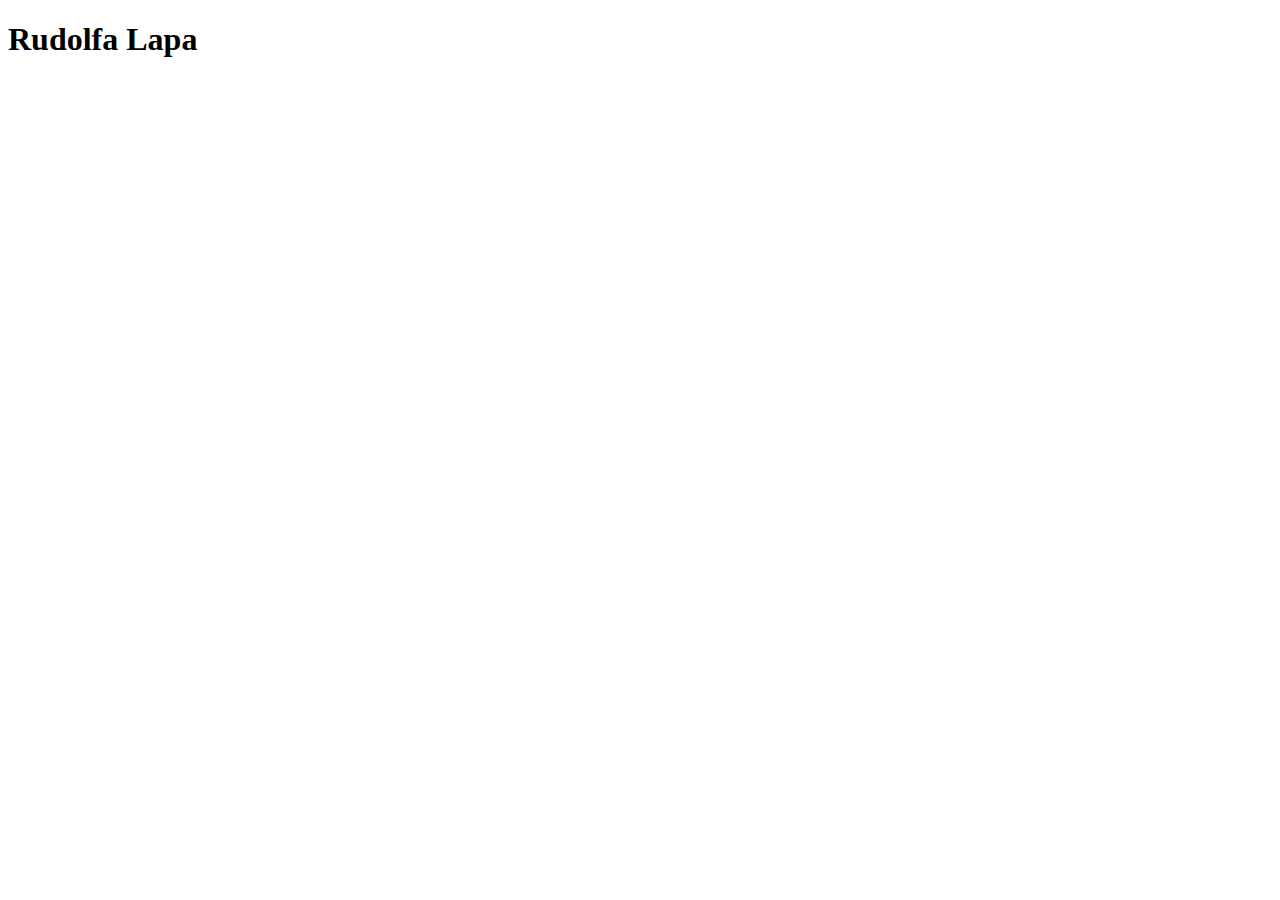
==== index.html @ d7057f6b "Create index.html" ====
<!DOCTYPE html>
<html lang="en">
<head>
    <meta charset="UTF-8">
    <meta http-equiv="X-UA-Compatible" content="IE=edge">
    <meta name="viewport" content="width=device-width, initial-scale=1.0">
    <title>Document</title>
</head>
<body>
  <h1> Rudolfa Lapa </h1>
</body>
</html>
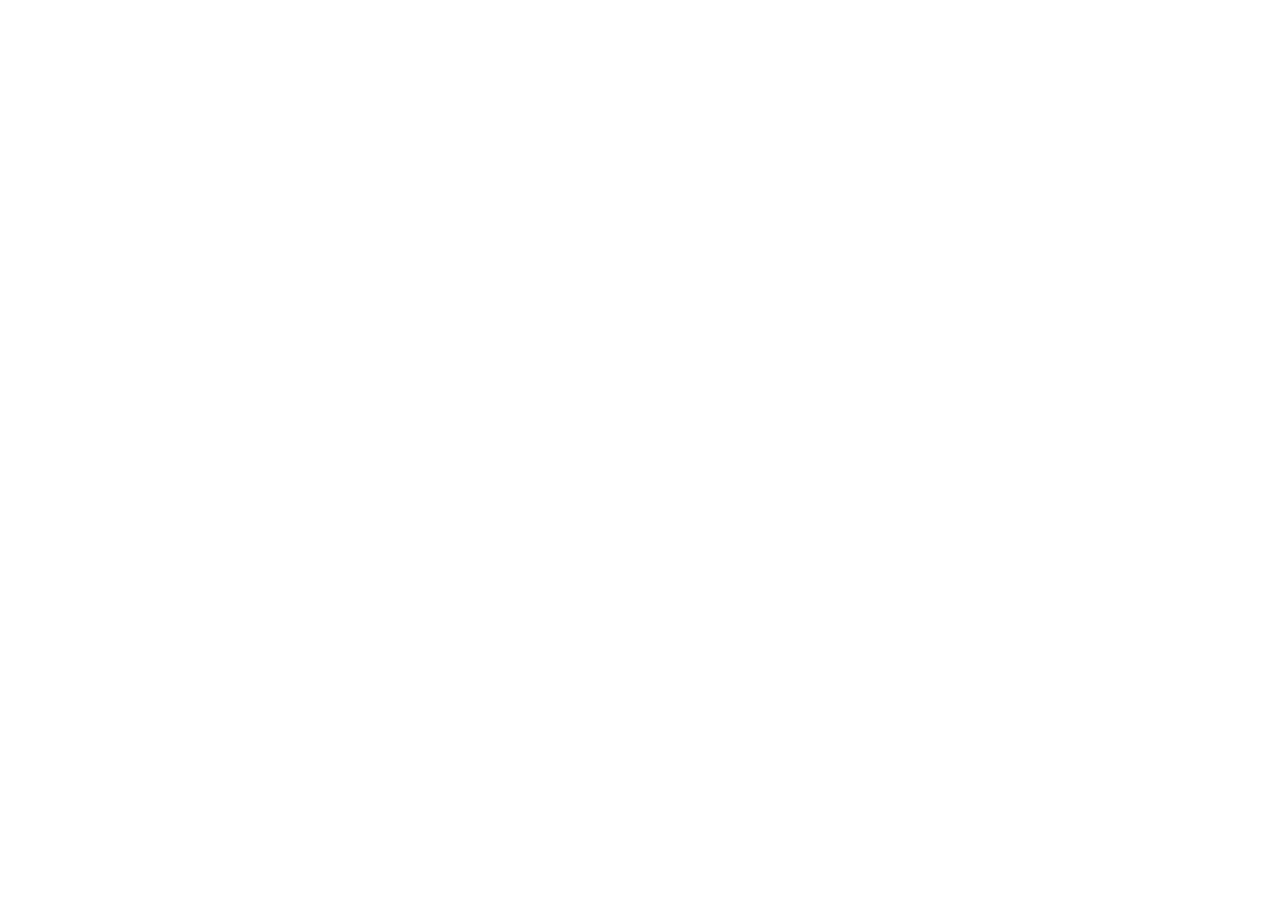
==== commit 9439e0df: "Add files via upload" ====
--- a/index.html
+++ b/index.html
@@ -1,12 +1,12 @@
-<!DOCTYPE html>
-<html lang="en">
-<head>
-    <meta charset="UTF-8">
-    <meta http-equiv="X-UA-Compatible" content="IE=edge">
-    <meta name="viewport" content="width=device-width, initial-scale=1.0">
-    <title>Document</title>
-</head>
-<body>
-  <h1> Rudolfa Lapa </h1>
-</body>
-</html>
+<!DOCTYPE html>
+<html lang="en">
+<head>
+    <meta charset="UTF-8">
+    <meta http-equiv="X-UA-Compatible" content="IE=edge">
+    <meta name="viewport" content="width=device-width, initial-scale=1.0">
+    <title>Document</title>
+</head>
+<body>
+    
+</body>
+</html>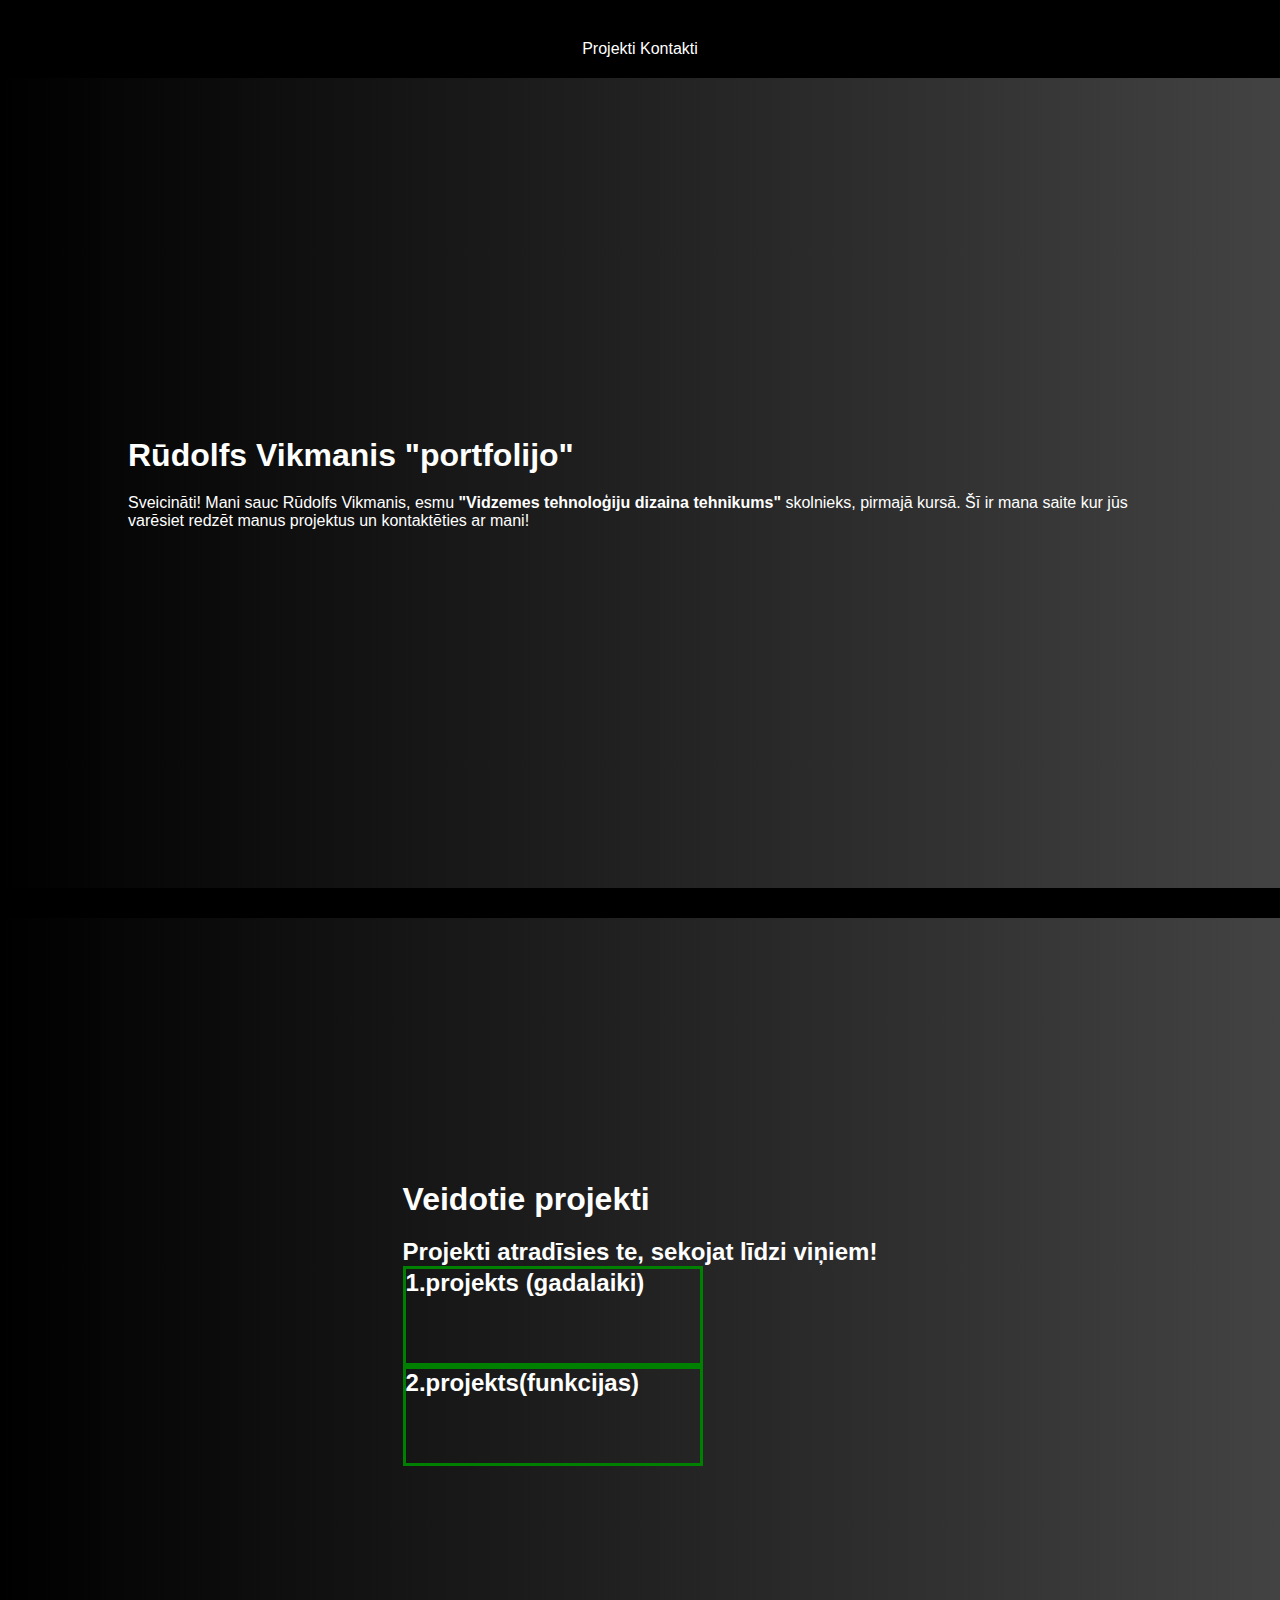
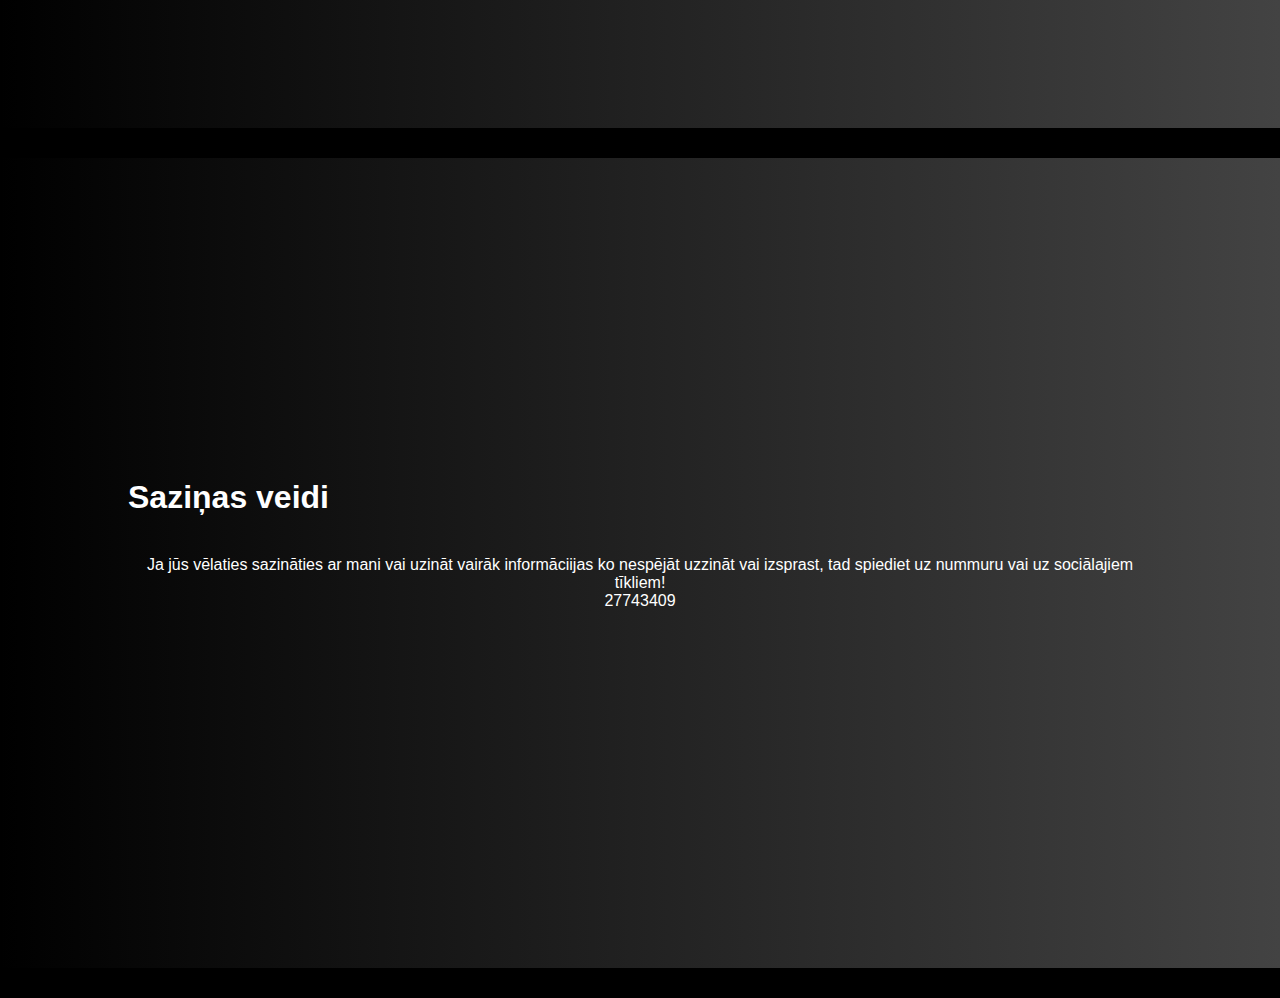
==== commit 76c5ee80: "Rename saite.html to index.html" ====
--- a/index.html
+++ b/index.html
@@ -1,12 +1,76 @@
 <!DOCTYPE html>
-<html lang="en">
+<html lang="lv">
 <head>
     <meta charset="UTF-8">
     <meta http-equiv="X-UA-Compatible" content="IE=edge">
     <meta name="viewport" content="width=device-width, initial-scale=1.0">
-    <title>Document</title>
+    <title>Rūdolfa Portfolio</title>
+    <link rel="stylesheet" href="style.css">  
 </head>
 <body>
-    
+        <div class="container">
+            <div class="navigation">
+                 <div class="navigation_box">
+                    <img class="image" src="https://logopond.com/logos/aa665d18cb535824d72e3477aa9cc76f.png" alt="">
+                    <div class="navigation_box2">
+                        <a class="navigation_link" href="#darbi">Projekti   </a>
+                        <a class="navigation_link" href="#Kontakti">Kontakti </a>
+                    </div>
+                </div>
+            </div>
+            <div id="#sakums" class="container2">  
+                <div class="navigation2">
+                    <h1 class="head">
+                        Rūdolfs Vikmanis "portfolijo" 
+                    </h1>
+                    <p class="text">
+                        Sveicināti!
+                        Mani sauc Rūdolfs Vikmanis, esmu
+                        <strong>"Vidzemes tehnoloģiju dizaina tehnikums"</strong>
+                        skolnieks, pirmajā kursā.
+                        Šī ir mana saite kur jūs varēsiet redzēt manus projektus un kontaktēties ar mani!
+                    </p>
+                </div>
+            </div>
+        </div>
+        <div>
+            <div id="darbi" class="container2">  
+            <div class="navigation2">
+                <h1 class="head2">
+                Veidotie projekti
+                </h1>
+                 
+                <h2 class="text2">
+                Projekti atradīsies te, sekojat līdzi viņiem!
+                <a href="gadalaiki.html" target="blank">
+                <article class="darbs" >
+                    <p>1.projekts (gadalaiki)</p>
+                </article>
+                <a href="funkcijas.html" target="blank">
+                <article class="darbs1">
+                    <p>2.projekts(funkcijas)</p>
+                </article>
+                </h2>
+            </div>
+        </div>
+        <div id="Kontakti" class="container2">  
+            <div class="navigation2">
+                <h1 class="head2">
+                    Saziņas veidi
+                </h1>
+                <div class="cont">
+                    <p class="text5">
+                        Ja jūs vēlaties sazināties ar mani vai uzināt vairāk informāciijas
+                            ko nespējāt uzzināt vai izsprast, tad spiediet uz nummuru vai uz sociālajiem tīkliem!
+                            <br><a href="tel: 27743409">27743409</a>
+                    </p>
+                    <div class="kvadrats">
+                        <a href="https://www.instagram.com/rudolfinjs/" target="_blank"><img class="logo_izmers" src="https://upload.wikimedia.org/wikipedia/commons/thumb/a/a5/Instagram_icon.png/2048px-Instagram_icon.png" alt=""></a>
+                    </div>
+                    
+                </div>
+                <p class="nr1"></p>
+            </div>
+        </div>
 </body>
-</html>+</html>
--- a/style.css
+++ b/style.css
@@ -0,0 +1,122 @@
+* {
+  margin: 0;
+  padding: 0;
+  font-family: "Poppins", sans-serif;
+  box-sizing: border-box;
+  scroll-behavior: smooth;
+}
+
+body {
+  background: #000;
+  color: #fff;
+}
+
+header {
+  width: 100%;
+  height: 100vh;
+  background: center/cover no-repeat;
+}
+a {
+  text-decoration: none;
+  color: rgb(255, 255, 255);
+}
+
+.darbs1 {
+  width: 300px;
+  height: 100px;
+  border: solid green;
+  border-radius: auto;
+}
+
+.darbs {
+  width: 300px;
+  height: 100px;
+  border: solid green;
+  border-radius: auto;
+}
+nav {
+  display: flex;
+  align-items: center;
+  justify-content: space-between;
+  flex-wrap: wrap;
+}
+
+.logo {
+  width: 140px;
+}
+
+.navigation_link,
+.navigation_link:hover {
+  color: #fff;
+  text-decoration: none;
+  gap: 20px;
+}
+
+.logo_izmers {
+  width: 100px;
+  height: auto;
+}
+
+.navigation_box {
+  padding: 20px 10%;
+  display: flex;
+  align-items: center;
+  justify-content: space-between;
+  flex-direction: column;
+  gap: 20px;
+}
+
+.container {
+  width: 100vw;
+  height: auto;
+  background: #000;
+}
+
+.container2 {
+  width: 100%;
+  height: 90vh;
+  background: linear-gradient(to right, #000, #434343);
+  display: flex;
+  align-items: center;
+  justify-content: center;
+  margin-bottom: 30px;
+  padding: 20px 10%;
+  box-sizing: border-box;
+}
+
+.container3 {
+  width: 100%;
+  height: 50vh;
+  background: linear-gradient(to right, #000, #434343);
+}
+
+.head,
+.head2 {
+  margin-bottom: 20px;
+}
+
+.text {
+  margin-top: 20px;
+}
+
+.cont {
+  display: flex;
+  align-items: center;
+  justify-content: center;
+  flex-direction: column;
+  gap: 20px;
+}
+
+.text5 {
+  text-align: center;
+}
+
+.kvadrats {
+  display: flex;
+  align-items: center;
+  justify-content: center;
+}
+
+.nr1 {
+  text-align: center;
+}
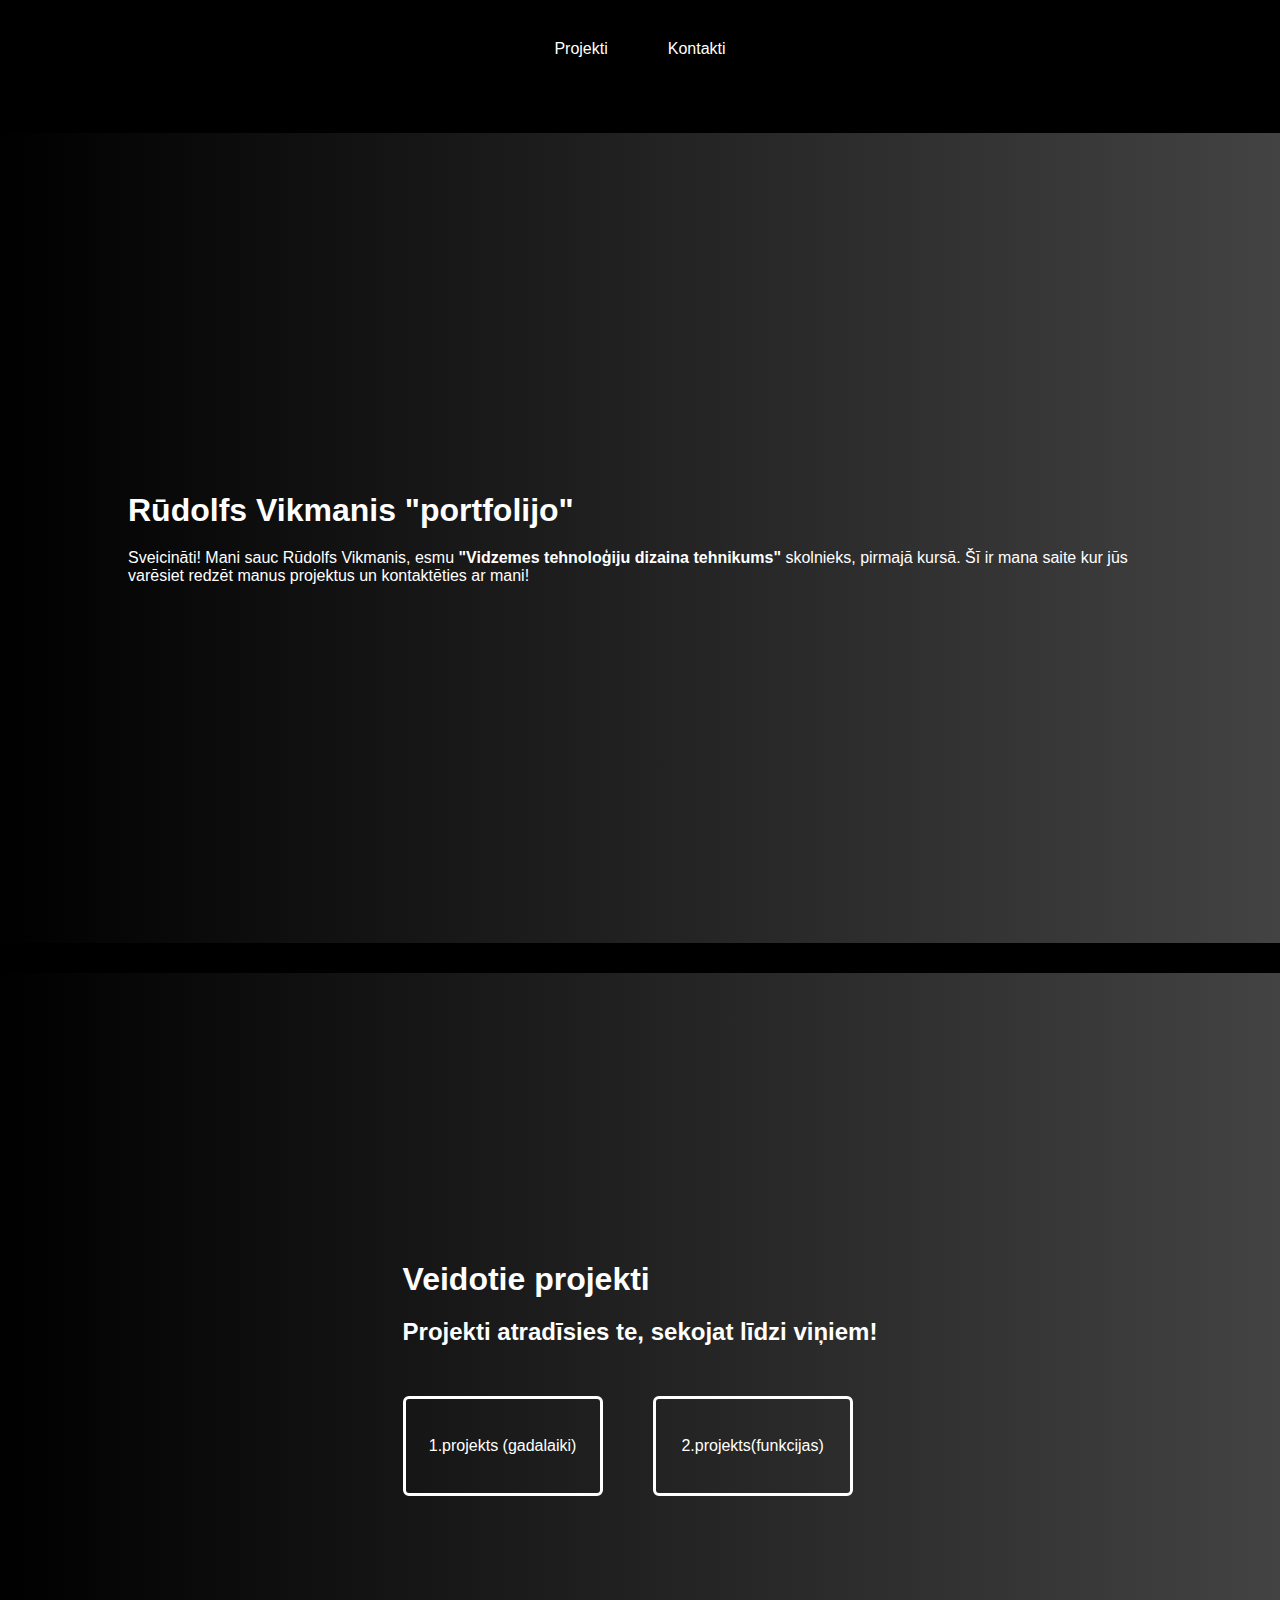
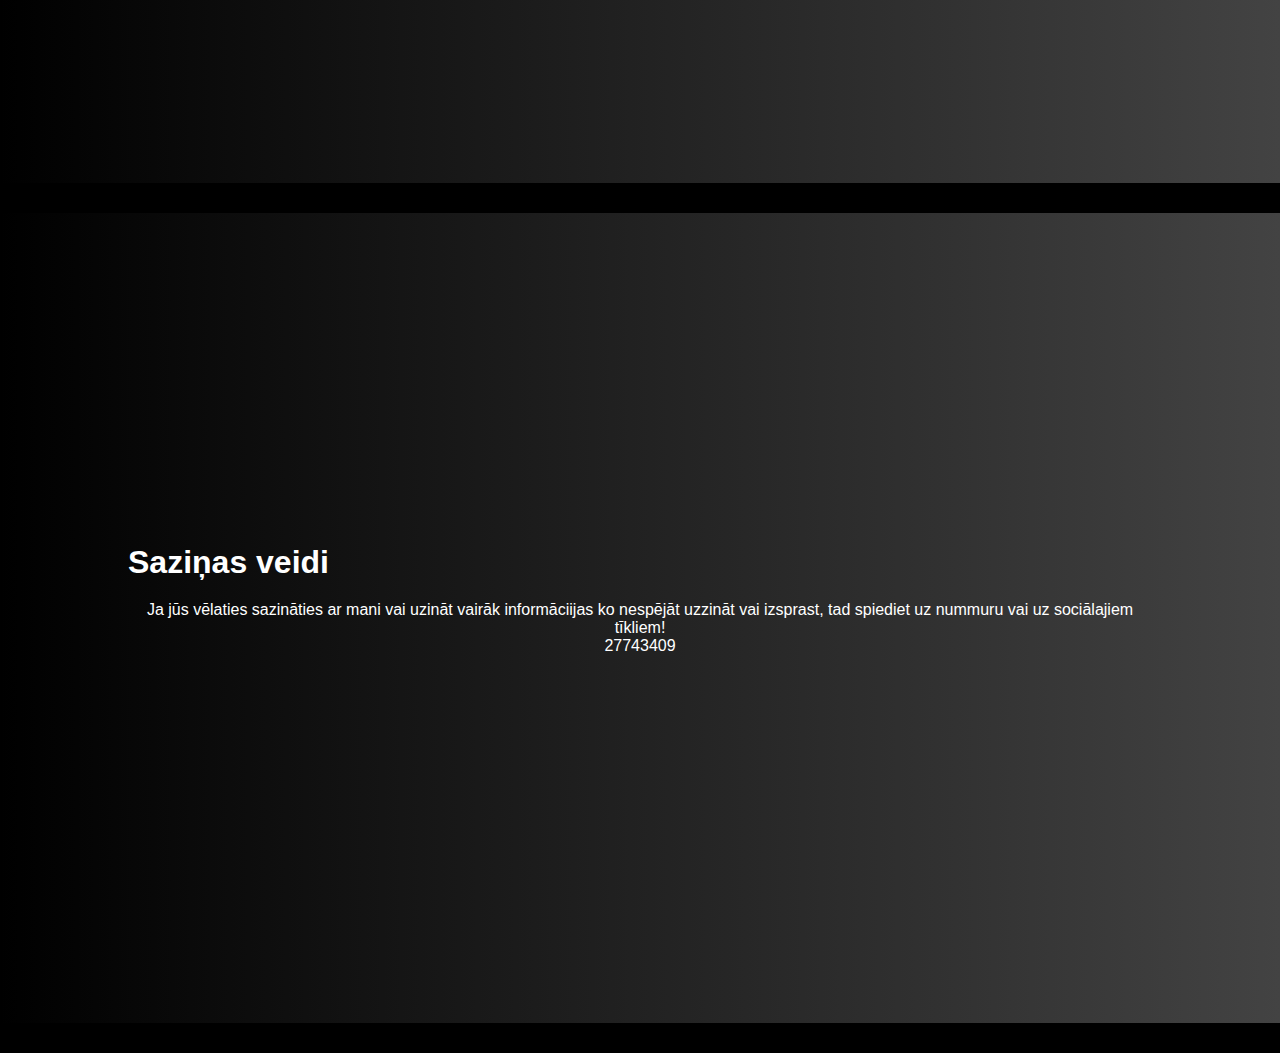
==== commit 98142220: "Update index.html" ====
--- a/index.html
+++ b/index.html
@@ -13,9 +13,19 @@
                  <div class="navigation_box">
                     <img class="image" src="https://logopond.com/logos/aa665d18cb535824d72e3477aa9cc76f.png" alt="">
                     <div class="navigation_box2">
-                        <a class="navigation_link" href="#darbi">Projekti   </a>
-                        <a class="navigation_link" href="#Kontakti">Kontakti </a>
+                        <a class="navigation_link navigation_link1" href="#darbi">Projekti   </a>
+                        <a class="navigation_link navigation_link1" href="#Kontakti">Kontakti </a>
                     </div>
+                    <div class="toggle_btn" id="toggle_btn">
+                        <div>
+                            <span class="line-1"></span>
+                            <span class="line-2"></span>
+                            <span class="line-3"></span>
+                        </div>
+                    </div>
+                <div class="dropdown_menu">
+                    <a class="navigation_link" href="#darbi">Projekti </a>
+                    <a class="navigation_link" href="#Kontakti">Kontakti </a>
                 </div>
             </div>
             <div id="#sakums" class="container2">  
@@ -41,16 +51,20 @@
                 </h1>
                  
                 <h2 class="text2">
-                Projekti atradīsies te, sekojat līdzi viņiem!
+                Projekti atradīsies te, sekojat līdzi viņiem!</h2>
+                <div class="abi_dabri">
                 <a href="gadalaiki.html" target="blank">
                 <article class="darbs" >
                     <p>1.projekts (gadalaiki)</p>
                 </article>
+                </a>
                 <a href="funkcijas.html" target="blank">
-                <article class="darbs1">
+                <article class="darbs">
                     <p>2.projekts(funkcijas)</p>
                 </article>
-                </h2>
+                </a>
+                </div>
+                
             </div>
         </div>
         <div id="Kontakti" class="container2">  
@@ -73,4 +87,13 @@
             </div>
         </div>
 </body>
+<script>
+    const toggleBtn = document.querySelector('.toggle_btn')
+    const dropDownMenu = document.querySelector('.dropdown_menu')
+    toggleBtn.onclick =function(){
+            dropDownMenu.classList.toggle('open');
+            const isOpen = dropDownMenu.classList.contains('open');
+            toggleBtn.classList.toggle("openmenu");
+    }
+</script>
 </html>
--- a/style.css
+++ b/style.css
@@ -1,122 +1,199 @@
 * {
-  margin: 0;
-  padding: 0;
-  font-family: "Poppins", sans-serif;
-  box-sizing: border-box;
-  scroll-behavior: smooth;
+    margin: 0;
+    padding: 0;
+    font-family: "Poppins", sans-serif;
+    box-sizing: border-box;
+    scroll-behavior: smooth;
+  }
+  
+  body {
+    background: #000;
+    color: #fff;
+  }
+  
+  header {
+    width: 100%;
+    height: 100vh;
+    background: center/cover no-repeat;
+  }
+  a {
+    text-decoration: none;
+    color: rgb(255, 255, 255);
+    transition: scale 0.2s ease;
+  }
+  a:hover{
+    scale: 1.1;
+  }
+  
+.abi_dabri{
+    margin-top: 50px;
+    display: grid;
+    grid-template-columns: repeat(2, 200px);
+    grid-template-rows: repeat(1, 100px);
+    gap: 50px;
+}
+  
+  .darbs {
+    width: 200px;
+    height: 100px;
+    border: solid white;
+    border-radius: 6px;
+    display: flex;
+    justify-content: center;
+    align-items: center;
+  }
+ 
+  .logo {
+    width: 140px;
+  }
+  
+  .navigation_link {
+    color: #fff;
+    text-decoration: none;
+    gap: 20px;
+    
+  }
+  
+  
+  .logo_izmers {
+    width: 100px;
+    height: auto;
+  }
+  .navigation_box2 {
+    display: flex;
+    justify-content: space-between;
+    gap: 60px;
+  }
+  .navigation_box {
+    padding: 20px 10%;
+    display: flex;
+    align-items: center;
+    justify-content: space-between;
+    flex-direction: column;
+    gap: 20px;
+  }
+  .toggle_btn div{
+    width: 35px;
+    height: 35px;
 }
 
-body {
-  background: #000;
-  color: #fff;
+.toggle_btn span{
+    height: 4px;
+    width: 35px;
+    border-radius: 3px;
+    display: none;
+    position: absolute;
+    top: 45%;
+    right: 50%-35px;
+    background-color: #ffffff;
+    transform: translate(-50%, -50%);
+    transition: 0.5s;
 }
+.toggle_btn .line-1{
+    transform: translate(-50%,9px);
+}
+.toggle_btn .line-3{
+    transform: translate(-50%,-13px);
+}
+.openmenu .line-1{
+    transform: translate(-50%, -50%) rotate(-45deg);
+}
+.openmenu .line-3{
+    transform: translate(-50%, -50%) rotate(45deg);
+}
+.openmenu .line-2{
+    display: none;
+}
+.dropdown_menu{
+  display: none;
+  position:absolute;
+  top: 370px;
+  height: 0;
+  width: 300px;
+  background-color: #434343;
+  border-radius: 10px;
+  overflow: hidden;
+  transition: height 0.2s cubic-bezier(0.175, 0.885, 0.32, 1.275);
+  
 
-header {
-  width: 100%;
-  height: 100vh;
-  background: center/cover no-repeat;
 }
-a {
-  text-decoration: none;
-  color: rgb(255, 255, 255);
-}
-
-.darbs1 {
-  width: 300px;
-  height: 100px;
-  border: solid green;
-  border-radius: auto;
-}
-
-.darbs {
-  width: 300px;
-  height: 100px;
-  border: solid green;
-  border-radius: auto;
-}
-nav {
+.dropdown_menu.open{
+  height: 150px;
   display: flex;
+  flex-direction: column;
   align-items: center;
-  justify-content: space-between;
-  flex-wrap: wrap;
-}
-
-.logo {
-  width: 140px;
-}
-
-.navigation_link,
-.navigation_link:hover {
-  color: #fff;
-  text-decoration: none;
+  justify-content: center;
   gap: 20px;
 }
-
-.logo_izmers {
-  width: 100px;
-  height: auto;
-}
-
-.navigation_box {
-  padding: 20px 10%;
-  display: flex;
-  align-items: center;
-  justify-content: space-between;
-  flex-direction: column;
-  gap: 20px;
-}
-
-.container {
-  width: 100vw;
-  height: auto;
-  background: #000;
-}
-
-.container2 {
-  width: 100%;
-  height: 90vh;
-  background: linear-gradient(to right, #000, #434343);
-  display: flex;
-  align-items: center;
-  justify-content: center;
-  margin-bottom: 30px;
-  padding: 20px 10%;
-  box-sizing: border-box;
-}
-
-.container3 {
-  width: 100%;
-  height: 50vh;
-  background: linear-gradient(to right, #000, #434343);
-}
-
-.head,
-.head2 {
-  margin-bottom: 20px;
-}
-
-.text {
-  margin-top: 20px;
-}
-
-.cont {
-  display: flex;
-  align-items: center;
-  justify-content: center;
-  flex-direction: column;
-  gap: 20px;
-}
-
-.text5 {
-  text-align: center;
-}
-
-.kvadrats {
-  display: flex;
-  align-items: center;
-  justify-content: center;
-}
-
-.nr1 {
-  text-align: center;
-}
+  .container {
+    width: 100vw;
+    height: auto;
+    background: #000;
+  }
+  
+  .container2 {
+    width: 100%;
+    height: 90vh;
+    background: linear-gradient(to right, #000, #434343);
+    display: flex;
+    align-items: center;
+    justify-content: center;
+    margin-bottom: 30px;
+    padding: 20px 10%;
+    box-sizing: border-box;
+  }
+  
+  .container3 {
+    width: 100%;
+    height: 50vh;
+    background: linear-gradient(to right, #000, #434343);
+  }
+  
+  .head,
+  .head2 {
+    margin-bottom: 20px;
+  }
+  
+  .text {
+    margin-top: 20px;
+  }
+  
+  .cont {
+    display: flex;
+    align-items: center;
+    justify-content: center;
+    flex-direction: column;
+    gap: 20px;
+  }
+  
+  .text5 {
+    text-align: center;
+  }
+  
+  .kvadrats {
+    display: flex;
+    align-items: center;
+    justify-content: center;
+  }
+  
+  .nr1 {
+    text-align: center;
+  }
+  @media(max-width: 800px){
+        .navigation_box2{
+            display: none;
+        }
+        .toggle_btn span{
+          display: block;
+        }
+        .toggle_btn{
+          display: block;
+      }
+      .dropdown_menu{
+          display: block;
+      }
+    .abi_dabri{
+      grid-template-columns: repeat(1, 200px);
+      grid-template-rows: repeat(2, 100px);
+    }
+  }
